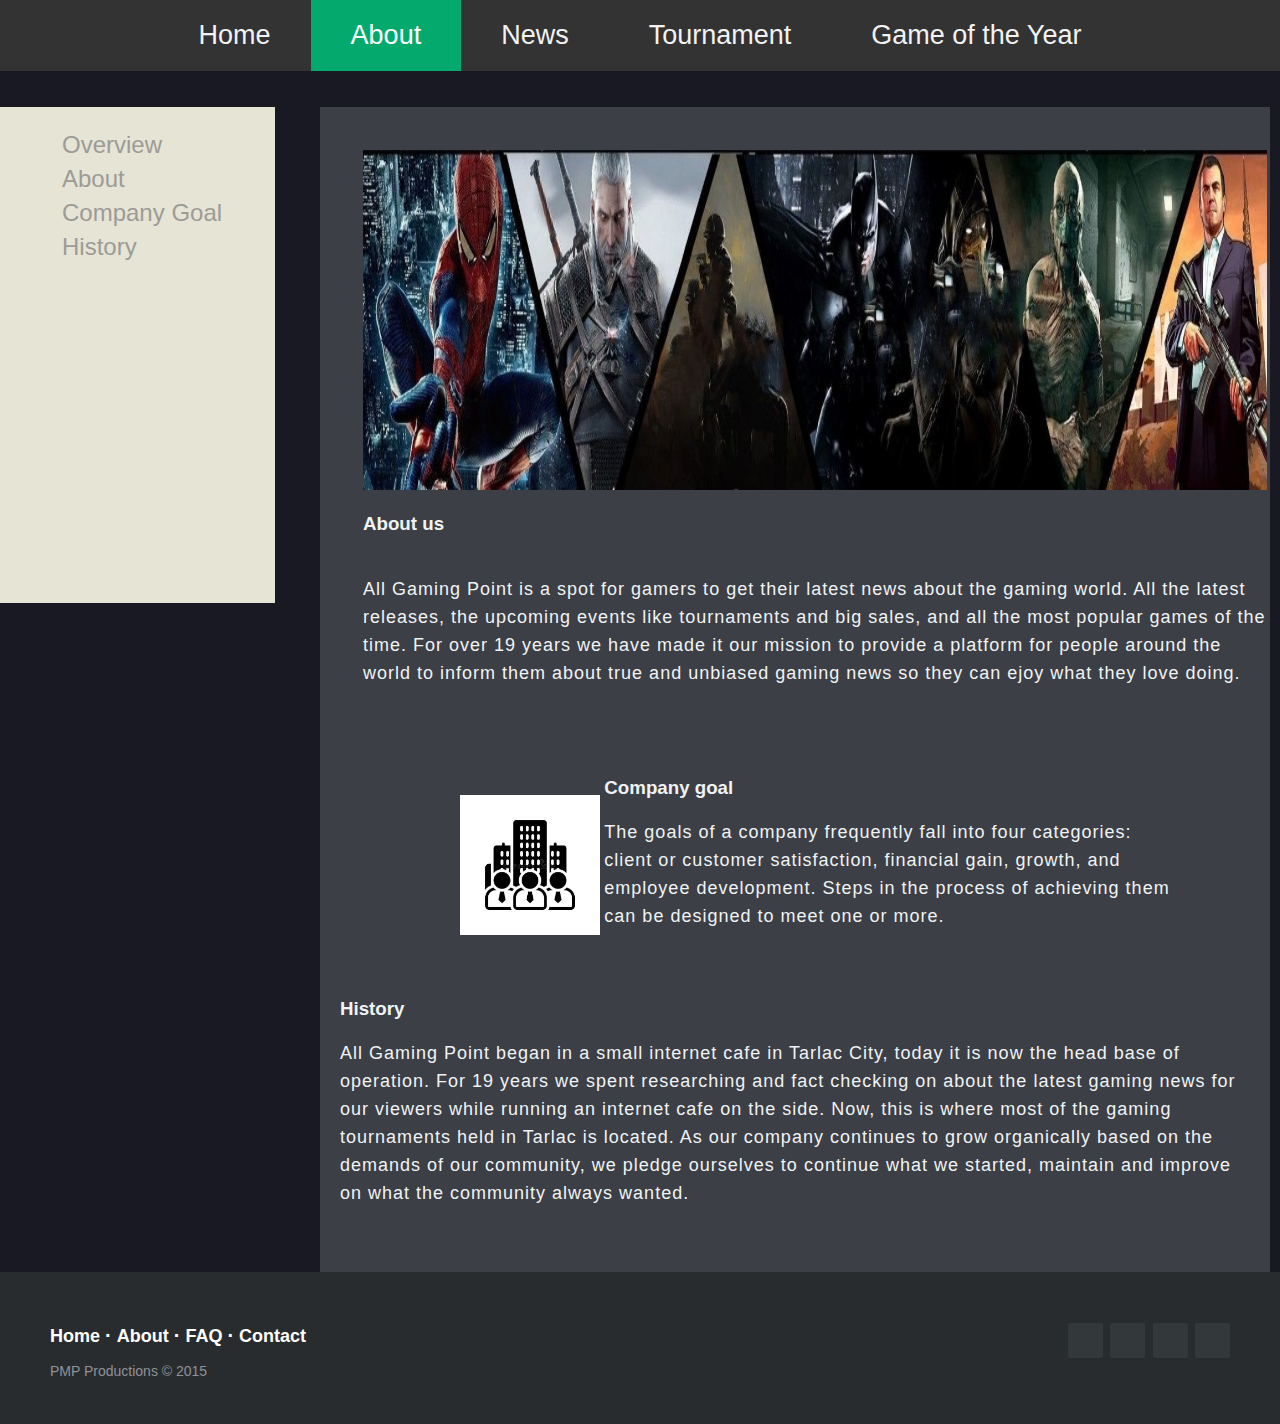
==== about.html @ 9ea4badf "allgamingpoint" ====
<!DOCTYPE html>
<html>
<head>
	<meta charset="utf-8">
	<meta name="viewport" content="width=device-width, initial-scale=1">
	<title></title>
	<script src="scripts.js"></script>
	<link rel="stylesheet" type="text/css" href="styles.css"/>
</head>
<body>
	<div class="topnav">
		<a href="index.html">Home</a>
		<a class="active" href="about.html">About</a>
		<a href="news.html">News</a>
		<a href="tournament.html">Tournament</a>
		<a href="gameoftheyear.html">Game of the Year</a>
	</div>
	<br/><br/>

				
			<div class="table1">
				<table>
					<tr><td><button onclick="btnallproducts()">Overview</button></td></tr>
					<tr><td><button onclick="btnbread()">About</button></td></tr>
					<tr><td><button onclick="btncakes()">Company Goal</button></td></tr>
					<tr><td><button onclick="btnnoodles()">History</button></td></tr>
				</table>
				</br>
			</div>
		<div class="sidecontent">	
			<div class="introduction" id="div1">
				<table>
					<tr><td><img src="resources/about/about.jpg" alt="SuperBackground"></td></tr>
					<tr><td><h3>About us</h3></td></tr>
					<tr><td><p>All Gaming Point is a spot for gamers to get their latest news about the gaming world. All the latest releases, the upcoming events like tournaments and big sales, and all the most popular games of the time. For over 19 years we have made it our mission to provide a platform for people around the world to inform them about true and unbiased gaming news so they can ejoy what they love doing.</p></td></tr>
				</table>			
			</div>
			<div class="goalsAndVission" id="div2">
				<table>
					<tr>
						<td>
							<img src="resources/about/goal.jpg" alt="SuperBackground">
						</td>
						<td><h3>Company goal</h3>
							<p>The goals of a company frequently fall into four categories:<br/>
							 client or customer satisfaction, financial gain, growth, and <br/>
							 employee development. Steps in the process of achieving them <br/>
							 can be designed to meet one or more.</p>
						


						</td>
					</tr>
				</table>

			</div>
			<div class="history" id="div3">
				<tr><td><h3>History</h3></td></tr>
				<tr><td><p>All Gaming Point began in a small internet cafe in Tarlac City, today it is now the head base of operation. For 19 years we spent researching and fact checking on about the latest gaming news for our viewers while running an internet cafe on the side. Now, this is where most of the gaming tournaments held in Tarlac is located. As our company continues to grow organically based on the demands of our community, we pledge ourselves to continue what we started, maintain and improve on what the community always wanted.</p></td></tr>

			</div>
		</div>
<footer class="footer-distributed">

			<div class="footer-right">

				<a href="#"><i class="fa fa-facebook"></i></a>
				<a href="#"><i class="fa fa-twitter"></i></a>
				<a href="#"><i class="fa fa-linkedin"></i></a>
				<a href="#"><i class="fa fa-github"></i></a>

			</div>

			<div class="footer-left">

				<p class="footer-links">
					<a class="link-1" href="index.html">Home</a>

					<a href="about.html">About</a>

					<a href="FAQ.html">FAQ</a>

					<a href="contact.html">Contact</a>
				</p>

				<p>PMP Productions &copy; 2015</p>
			</div>

		</footer>

</body>
</html>
---- styles.css ----
body{
	margin: 0;
	background-color: #191924;
  font-family: Arial, Helvetica, sans-serif;
}
table{
  width: 100%;
  margin: 20px;
  display: flex;
  justify-content: center;

}
}
.tittleBG {
  position: relative;
  text-align: center;
  color: white;

}
.tittleBG img {
	width:100%;
	height: 565px;
	margin: 0;
}

/* Top left text */
.mainTittle {
  position: absolute;
  top: 40%;
  left: 10%;
  color: white;
   font-family: "Audiowide", sans-serif;
   font-size: 22px;
   background: -webkit-linear-gradient(#eee, #333);
  -webkit-background-clip: text;
  -webkit-text-fill-color: transparent;
}

/* Bottom left text */
.bottomTittle {
  position: absolute;
  top: 50%;
  left: 13%;
  color: white;

}
/* Add a black background color to the top navigation */
.topnav {
  background-color: #333;
  overflow: hidden;
  display: flex;
  justify-content: center;
  position: -webkit-sticky;
  position: sticky;
  top: 0;
  z-index: 1000;
}

/* Style the links inside the navigation bar */
.topnav a {
  float: left;
  color: #f2f2f2;
  text-align: center;
  padding: 20px 40px;
  text-decoration: none;
  font-size: 27px;
}

/* Change the color of links on hover */
.topnav a:hover {
  background-color: #ddd;
  color: black;
}

/* Add a color to the active/current link */
.topnav a.active {
  background-color: #04AA6D;
  color: white;
}
.grid-container {
  overflow: hidden;
  display: flex;
  justify-content: center;

}
.grid-item {
  float:left;
  background-color: #1a1919;
  opacity: 90%;
  box-shadow: rgba(0, 0, 0, 0.35) 0px 10px 20px;
  background-image: linear-gradient(#fffafa 4%, #242424 80%);
  margin: 20px;
  width: 320px;
}
.grid-news-item {
  float:left;
  background-color: #1a1919;
  opacity: 90%;
  box-shadow: rgba(0, 0, 0, 0.35) 0px 10px 20px;
  background-image: #242424;
  margin: 7px;
  width: 420px;
  display: flex;
  align-items: center;
  justify-content: center
}.grid-news2-item {
  float:left;
  background-color: #1a1919;
  opacity: 90%;
  box-shadow: rgba(0, 0, 0, 0.35) 0px 10px 20px;
  background-image: #242424;
  margin: 7px;
  width: 820px;
  height: 250px;
  display: flex;
  align-items: center;
  justify-content: center
}
.grid-news2-item img{
  flex-basis: 40%;
  width: 320px;
  height:200px;
  padding-top: 5px;
  padding-bottom: 5px;
}
.grid-item img{
	width: 100%;
	opacity: 60%;
}
.grid-news-item img{
	flex-basis: 40%
	width: 100%;
	height:120px;
	padding-top: 5px;
	padding-bottom: 5px;
}
.newstext {
  font-size: 14px;
  padding-left: 20px;
  color: white;
}
.grid-item b{
	font-size: 20px;
	color: #fffafa;
}
.grid-item p{
	font-size: 15px;
	color: #fffafa;
}

.footer-distributed {
  background-color: #292c2f;
  box-shadow: 0 1px 1px 0 rgba(0, 0, 0, 0.12);
  box-sizing: border-box;
  width: 100%;
  text-align: left;
  font: normal 16px sans-serif;
  padding: 45px 50px;
  top: 0;
  z-index: 10000;
}

.footer-distributed .footer-left p {
  color: #8f9296;
  font-size: 14px;
  margin: 0;
}
/* Footer links */

.footer-distributed p.footer-links {
  font-size: 18px;
  font-weight: bold;
  color: #ffffff;
  margin: 0 0 10px;
  padding: 0;
  transition: ease .25s;
}

.footer-distributed p.footer-links a {
  display: inline-block;
  line-height: 1.8;
  text-decoration: none;
  color: inherit;
  transition: ease .25s;
}

.footer-distributed .footer-links a:before {
  content: "·";
  font-size: 20px;
  left: 0;
  color: #fff;
  display: inline-block;
  padding-right: 5px;
}

.footer-distributed .footer-links .link-1:before {
  content: none;
}

.footer-distributed .footer-right {
  float: right;
  margin-top: 6px;
  max-width: 180px;
}

.footer-distributed .footer-right a {
  display: inline-block;
  width: 35px;
  height: 35px;
  background-color: #33383b;
  border-radius: 2px;
  font-size: 20px;
  color: #ffffff;
  text-align: center;
  line-height: 35px;
  margin-left: 3px;
  transition:all .25s;
}

.footer-distributed .footer-right a:hover{
  transform:scale(1.1); 
  -webkit-transform:scale(1.1);
}

.footer-distributed p.footer-links a:hover{
  text-decoration:underline;
}

/* Media Queries */

@media (max-width: 600px) {
  .footer-distributed .footer-left, .footer-distributed .footer-right {
    text-align: center;
  }
  .footer-distributed .footer-right {
    float: none;
    margin: 0 auto 20px;
  }
  .footer-distributed .footer-left p.footer-links {
    line-height: 1.8;
  }
}

  .table1{
    float: left;
    border: 0px; 
    background-color:#e6e4d5;
    position: fixed;
    padding-bottom: 300px;
  }
  .table1 button,.table1 td{
    width: 220px;
    height: 5%;
    padding-left: 10px;
    text-align: left;
    background-color: #e6e4d5;
    border: 0px;
    color: #9c9b97;
    font-size: 18pt;
  }

  .table1 button:hover {background-color:white;
    color:black;}

  .introduction .goalsAndVission .history .socialMedia{
    float: right;
    border: 0px; 
    background-color: grey;
    width: 75%;
  }
  .introduction img{
    width: 100%;
    height: 340px;
    float: right;
  }
  .introduction h3 p{
    float: right;
    color: white;
  }
  .sidecontent{
    margin-left: 25%;
    padding: 20px;
    background-color: #3c3f45;
    margin-right: 10px;
  }
  .goalsAndVission{
    width: 100%;
}
.goalsAndVission img{
    width: 100%;
    height: 140px;

}
.goalsAndVission h3 p{
    width: 30%;
    margin-left: 10px;
}

.introduction{
	color: #F0F3F4;
}

.introduction p{
	color: #F0F3F4;
	letter-spacing: 1px;
	line-height: 28px;
	font-size: 18px;
	margin-bottom: 45px;
}

.goalsAndVission{
	color: #F0F3F4;
}

.goalsAndVission p{
	color: #F0F3F4;
	letter-spacing: 1px;
	line-height: 28px;
	font-size: 18px;
	margin-bottom: 45px;
}

.history{
	color: #F0F3F4;
}

.history p{
	color: #F0F3F4;
	letter-spacing: 1px;
	line-height: 28px;
	font-size: 18px;
	margin-bottom: 45px;
}
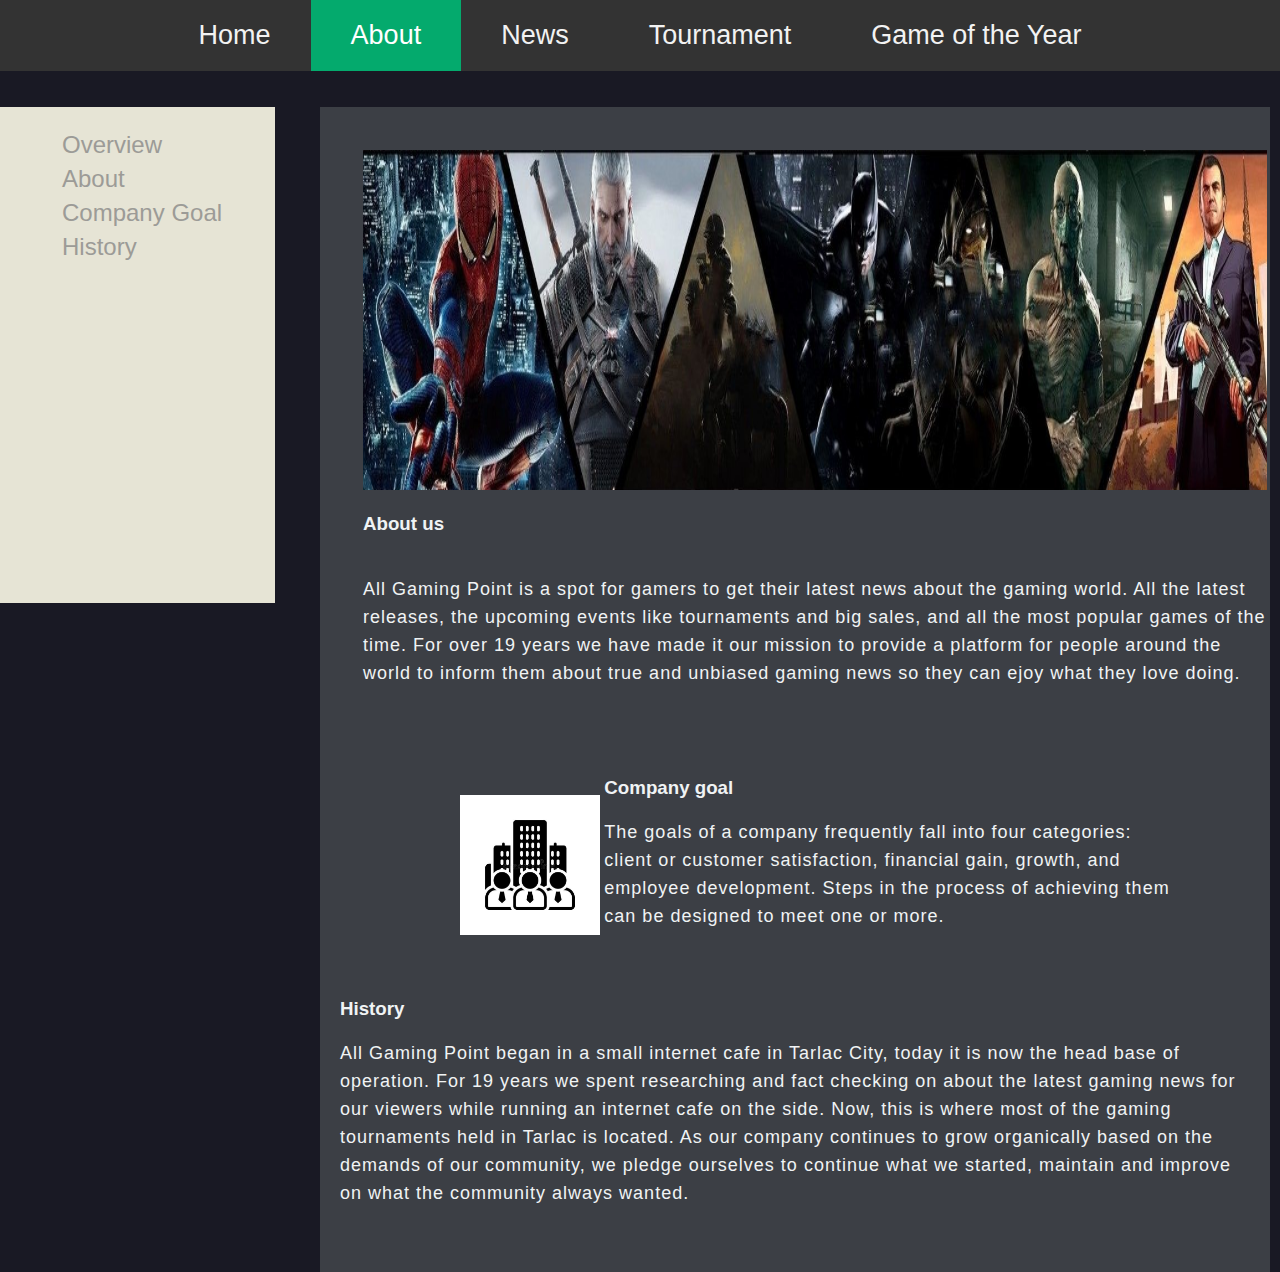
==== commit cf0f93ba: "Update about.html" ====
--- a/about.html
+++ b/about.html
@@ -9,7 +9,7 @@
 </head>
 <body>
 	<div class="topnav">
-		<a href="index.html">Home</a>
+		<a href="home.html">Home</a>
 		<a class="active" href="about.html">About</a>
 		<a href="news.html">News</a>
 		<a href="tournament.html">Tournament</a>
@@ -60,33 +60,7 @@
 
 			</div>
 		</div>
-<footer class="footer-distributed">
 
-			<div class="footer-right">
-
-				<a href="#"><i class="fa fa-facebook"></i></a>
-				<a href="#"><i class="fa fa-twitter"></i></a>
-				<a href="#"><i class="fa fa-linkedin"></i></a>
-				<a href="#"><i class="fa fa-github"></i></a>
-
-			</div>
-
-			<div class="footer-left">
-
-				<p class="footer-links">
-					<a class="link-1" href="index.html">Home</a>
-
-					<a href="about.html">About</a>
-
-					<a href="FAQ.html">FAQ</a>
-
-					<a href="contact.html">Contact</a>
-				</p>
-
-				<p>PMP Productions &copy; 2015</p>
-			</div>
-
-		</footer>
 
 </body>
-</html>+</html>
